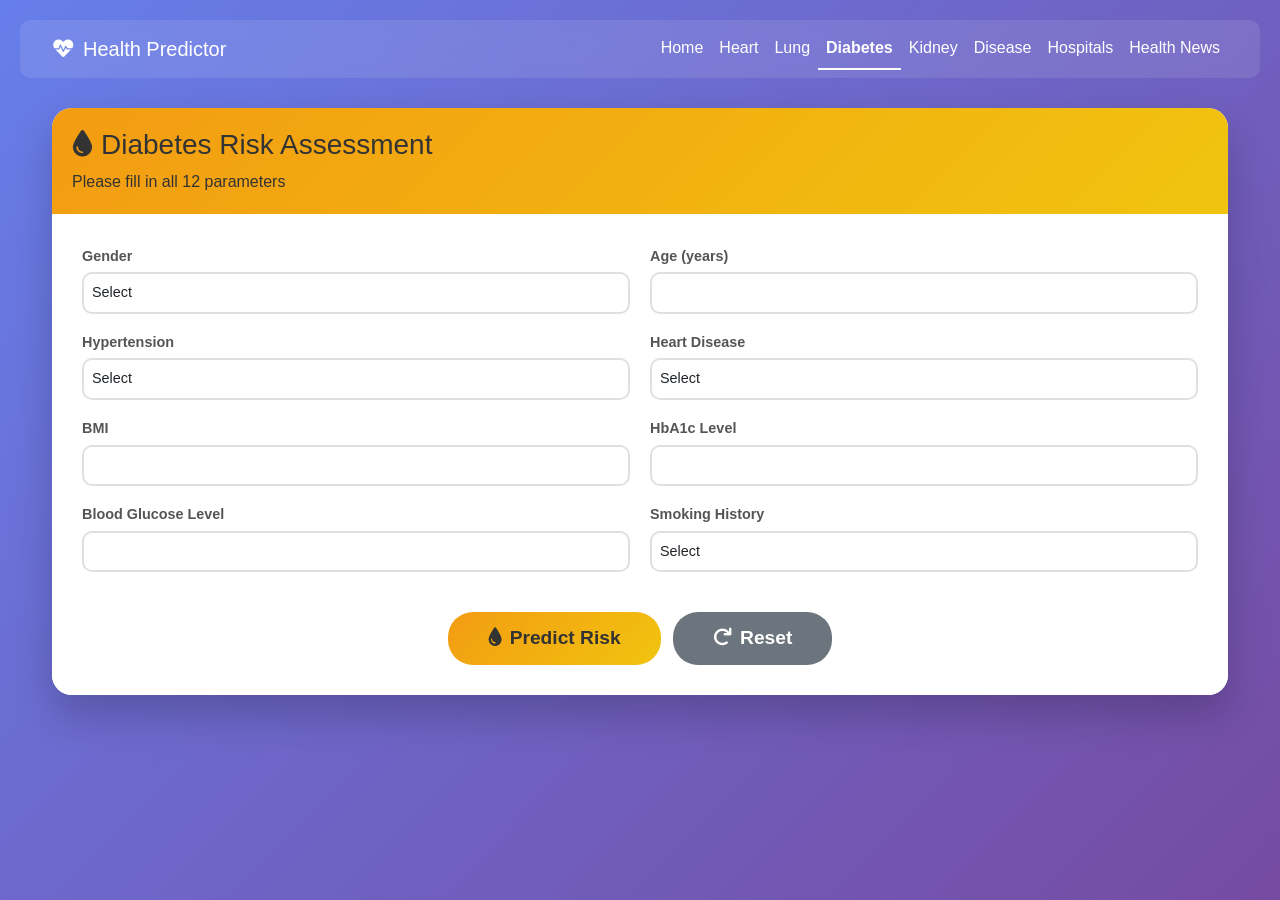
==== templates/diabetes.html @ a197f368 "ignore" ====
<!DOCTYPE html>
<html lang="en">
<head>
    <meta charset="UTF-8">
    <meta name="viewport" content="width=device-width, initial-scale=1.0">
    <title>Diabetes Predictor</title>
    <link href="https://cdn.jsdelivr.net/npm/bootstrap@5.1.3/dist/css/bootstrap.min.css" rel="stylesheet">
    <link rel="stylesheet" href="https://cdnjs.cloudflare.com/ajax/libs/font-awesome/6.0.0/css/all.min.css">
    <style>
        body {
            background: linear-gradient(135deg, #667eea 0%, #764ba2 100%);
            min-height: 100vh;
            font-family: 'Segoe UI', Tahoma, Geneva, Verdana, sans-serif;
            padding: 20px;
        }
        .navbar {
            background: rgba(255, 255, 255, 0.1);
            backdrop-filter: blur(10px);
            border-radius: 10px;
            margin-bottom: 30px;
        }
        .navbar-brand, .nav-link {
            color: white !important;
        }
        .nav-link.active {
            font-weight: bold;
            border-bottom: 2px solid white;
        }
        .container {
            max-width: 1200px;
        }
        .card {
            border-radius: 20px;
            box-shadow: 0 20px 40px rgba(0,0,0,0.2);
            border: none;
            overflow: hidden;
        }
        .card-header {
            background: linear-gradient(135deg, #f39c12, #f1c40f);
            color: #333;
            padding: 20px;
            border: none;
        }
        .card-body {
            padding: 30px;
            background: white;
        }
        .form-label {
            font-weight: 600;
            color: #555;
            margin-bottom: 5px;
            font-size: 0.9rem;
        }
        .form-control, .form-select {
            border: 2px solid #e0e0e0;
            border-radius: 10px;
            padding: 8px;
            font-size: 0.9rem;
            width: 100%;
        }
        .btn-predict {
            background: linear-gradient(135deg, #f39c12, #f1c40f);
            color: #333;
            border: none;
            padding: 12px 40px;
            border-radius: 25px;
            font-size: 1.2rem;
            font-weight: 600;
            transition: all 0.3s;
        }
        .btn-predict:hover {
            transform: translateY(-2px);
            box-shadow: 0 10px 20px rgba(243, 156, 18, 0.4);
        }
        .btn-reset {
            background: #6c757d;
            color: white;
            border: none;
            padding: 12px 40px;
            border-radius: 25px;
            font-size: 1.2rem;
            font-weight: 600;
        }
        .result-card {
            background: linear-gradient(135deg, #f39c12, #f1c40f);
            color: #333;
            border-radius: 15px;
            padding: 30px;
            margin-top: 30px;
        }
        .row {
            margin-right: -10px;
            margin-left: -10px;
        }
        .col-md-6 {
            padding-right: 10px;
            padding-left: 10px;
        }
    </style>
</head>
<body>
    <nav class="navbar navbar-expand-lg navbar-dark">
        <div class="container">
            <a class="navbar-brand" href="/"><i class="fas fa-heartbeat me-2"></i>Health Predictor</a>
            <button class="navbar-toggler" type="button" data-bs-toggle="collapse" data-bs-target="#navbarNav">
                <span class="navbar-toggler-icon"></span>
            </button>
            <div class="collapse navbar-collapse" id="navbarNav">
                <ul class="navbar-nav ms-auto">
                    <li class="nav-item"><a class="nav-link" href="/">Home</a></li>
                    <li class="nav-item"><a class="nav-link" href="/heart">Heart</a></li>
                    <li class="nav-item"><a class="nav-link" href="/lung">Lung</a></li>
                    <li class="nav-item"><a class="nav-link active" href="/diabetes">Diabetes</a></li>
                    <li class="nav-item"><a class="nav-link" href="/kidney">Kidney</a></li>
                    <li class="nav-item"><a class="nav-link" href="/disease">Disease</a></li>
                    <li class="nav-item"><a class="nav-link" href="/hospitals">Hospitals</a></li>
                    <li class="nav-item"><a class="nav-link" href="/news">Health News</a></li>
                </ul>
            </div>
        </div>
    </nav>

    <div class="container">
        <div class="card">
            <div class="card-header">
                <h3 class="mb-0"><i class="fas fa-tint me-2"></i>Diabetes Risk Assessment</h3>
                <p class="mb-0 mt-2">Please fill in all 12 parameters</p>
            </div>
            <div class="card-body">
                <form id="diabetesForm">
                    <div class="row">
                        <div class="col-md-6 mb-3">
                            <label class="form-label">Gender</label>
                            <select class="form-control" name="gender" required>
                                <option value="">Select</option>
                                <option value="1">Male</option>
                                <option value="0">Female</option>
                            </select>
                        </div>
                        <div class="col-md-6 mb-3">
                            <label class="form-label">Age (years)</label>
                            <input type="number" class="form-control" name="age" min="1" max="120" step="0.1" required>
                        </div>
                        <div class="col-md-6 mb-3">
                            <label class="form-label">Hypertension</label>
                            <select class="form-control" name="hypertension" required>
                                <option value="">Select</option>
                                <option value="1">Yes</option>
                                <option value="0">No</option>
                            </select>
                        </div>
                        <div class="col-md-6 mb-3">
                            <label class="form-label">Heart Disease</label>
                            <select class="form-control" name="heart_disease" required>
                                <option value="">Select</option>
                                <option value="1">Yes</option>
                                <option value="0">No</option>
                            </select>
                        </div>
                        <div class="col-md-6 mb-3">
                            <label class="form-label">BMI</label>
                            <input type="number" class="form-control" name="bmi" min="10" max="60" step="0.1" required>
                        </div>
                        <div class="col-md-6 mb-3">
                            <label class="form-label">HbA1c Level</label>
                            <input type="number" class="form-control" name="HbA1c_level" min="3" max="15" step="0.1" required>
                        </div>
                        <div class="col-md-6 mb-3">
                            <label class="form-label">Blood Glucose Level</label>
                            <input type="number" class="form-control" name="blood_glucose_level" min="50" max="300" required>
                        </div>
                        <div class="col-md-6 mb-3">
                            <label class="form-label">Smoking History</label>
                            <select class="form-control" name="smoking_history" required>
                                <option value="">Select</option>
                                <option value="current">Current Smoker</option>
                                <option value="ever">Ever Smoked</option>
                                <option value="former">Former Smoker</option>
                                <option value="never">Never Smoked</option>
                                <option value="not current">Not Current Smoker</option>
                                <option value="No Info">No Information</option>
                            </select>
                        </div>
                    </div>
                    <div class="text-center mt-4">
                        <button type="submit" class="btn-predict"><i class="fas fa-tint me-2"></i>Predict Risk</button>
                        <button type="button" class="btn-reset ms-2" onclick="resetForm()"><i class="fas fa-redo me-2"></i>Reset</button>
                    </div>
                </form>
                
                <div id="loading" class="text-center mt-4" style="display: none;">
                    <div class="spinner-border text-warning" role="status"></div>
                    <p class="mt-2">Analyzing your data...</p>
                </div>
                
                <div id="resultCard" class="result-card" style="display: none;">
                    <h4 class="mb-3"><i class="fas fa-chart-line me-2"></i>Prediction Results</h4>
                    <div id="resultContent"></div>
                </div>
            </div>
        </div>
    </div>

    <script src="https://cdn.jsdelivr.net/npm/bootstrap@5.1.3/dist/js/bootstrap.bundle.min.js"></script>
    <script>
        document.getElementById('diabetesForm').addEventListener('submit', async (e) => {
            e.preventDefault();
            
            const formData = new FormData(e.target);
            const smokingMap = {
                'current': [1,0,0,0,0],
                'ever': [0,1,0,0,0],
                'former': [0,0,1,0,0],
                'never': [0,0,0,1,0],
                'not current': [0,0,0,0,1],
                'No Info': [0,0,0,0,0]
            };
            
            const smoking = formData.get('smoking_history');
            const smokingEncoded = smokingMap[smoking] || [0,0,0,0,0];
            
            const patientData = {
                'gender': parseInt(formData.get('gender')),
                'age': parseFloat(formData.get('age')),
                'hypertension': parseInt(formData.get('hypertension')),
                'heart_disease': parseInt(formData.get('heart_disease')),
                'bmi': parseFloat(formData.get('bmi')),
                'HbA1c_level': parseFloat(formData.get('HbA1c_level')),
                'blood_glucose_level': parseInt(formData.get('blood_glucose_level')),
                'smoking_history_current': smokingEncoded[0],
                'smoking_history_ever': smokingEncoded[1],
                'smoking_history_former': smokingEncoded[2],
                'smoking_history_never': smokingEncoded[3],
                'smoking_history_not current': smokingEncoded[4]
            };
            
            document.getElementById('loading').style.display = 'block';
            document.getElementById('resultCard').style.display = 'none';
            
            try {
                const response = await fetch('/predict/diabetes', {
                    method: 'POST',
                    headers: {'Content-Type': 'application/json'},
                    body: JSON.stringify({patient_data: patientData})
                });
                
                const result = await response.json();
                document.getElementById('loading').style.display = 'none';
                
                if (result.success) {
                    document.getElementById('resultContent').innerHTML = `
                        <div class="alert alert-success">
                            <h5 class="alert-heading"><i class="fas fa-tint me-2"></i>Prediction Result:</h5>
                            <p class="display-6">${result.prediction}</p>
                            <hr>
                            <h6><i class="fas fa-exclamation-triangle me-2"></i>Risk Level:</h6>
                            <p class="lead">${result.risk_level}</p>
                            <h6><i class="fas fa-percent me-2"></i>Confidence:</h6>
                            <p class="lead">${result.confidence}</p>
                            <hr>
                            <p class="mb-0"><small>${result.message}</small></p>
                        </div>
                    `;
                    document.getElementById('resultCard').style.display = 'block';
                    document.getElementById('resultCard').scrollIntoView({ behavior: 'smooth' });
                } else {
                    alert('Error: ' + result.error);
                }
            } catch (error) {
                document.getElementById('loading').style.display = 'none';
                alert('Error: ' + error);
            }
        });
        
        function resetForm() {
            document.getElementById('diabetesForm').reset();
            document.getElementById('resultCard').style.display = 'none';
        }
    </script>
</body>
</html>
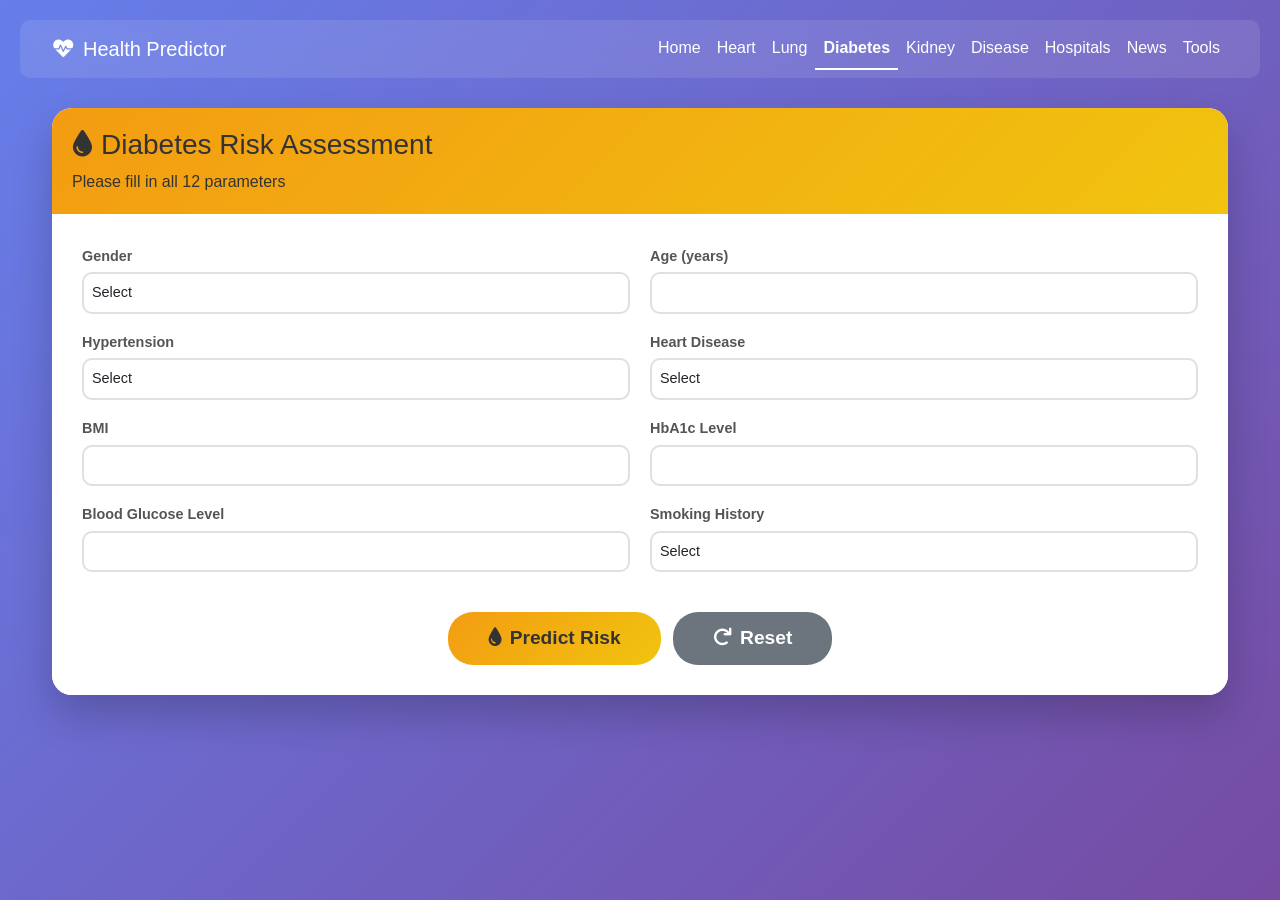
==== commit 38f19103: "Update" ====
--- a/templates/diabetes.html
+++ b/templates/diabetes.html
@@ -114,7 +114,8 @@
                     <li class="nav-item"><a class="nav-link" href="/kidney">Kidney</a></li>
                     <li class="nav-item"><a class="nav-link" href="/disease">Disease</a></li>
                     <li class="nav-item"><a class="nav-link" href="/hospitals">Hospitals</a></li>
-                    <li class="nav-item"><a class="nav-link" href="/news">Health News</a></li>
+                    <li class="nav-item"><a class="nav-link" href="/news">News</a></li>
+                    <li class="nav-item"><a class="nav-link" href="/tools">Tools</a></li>
                 </ul>
             </div>
         </div>
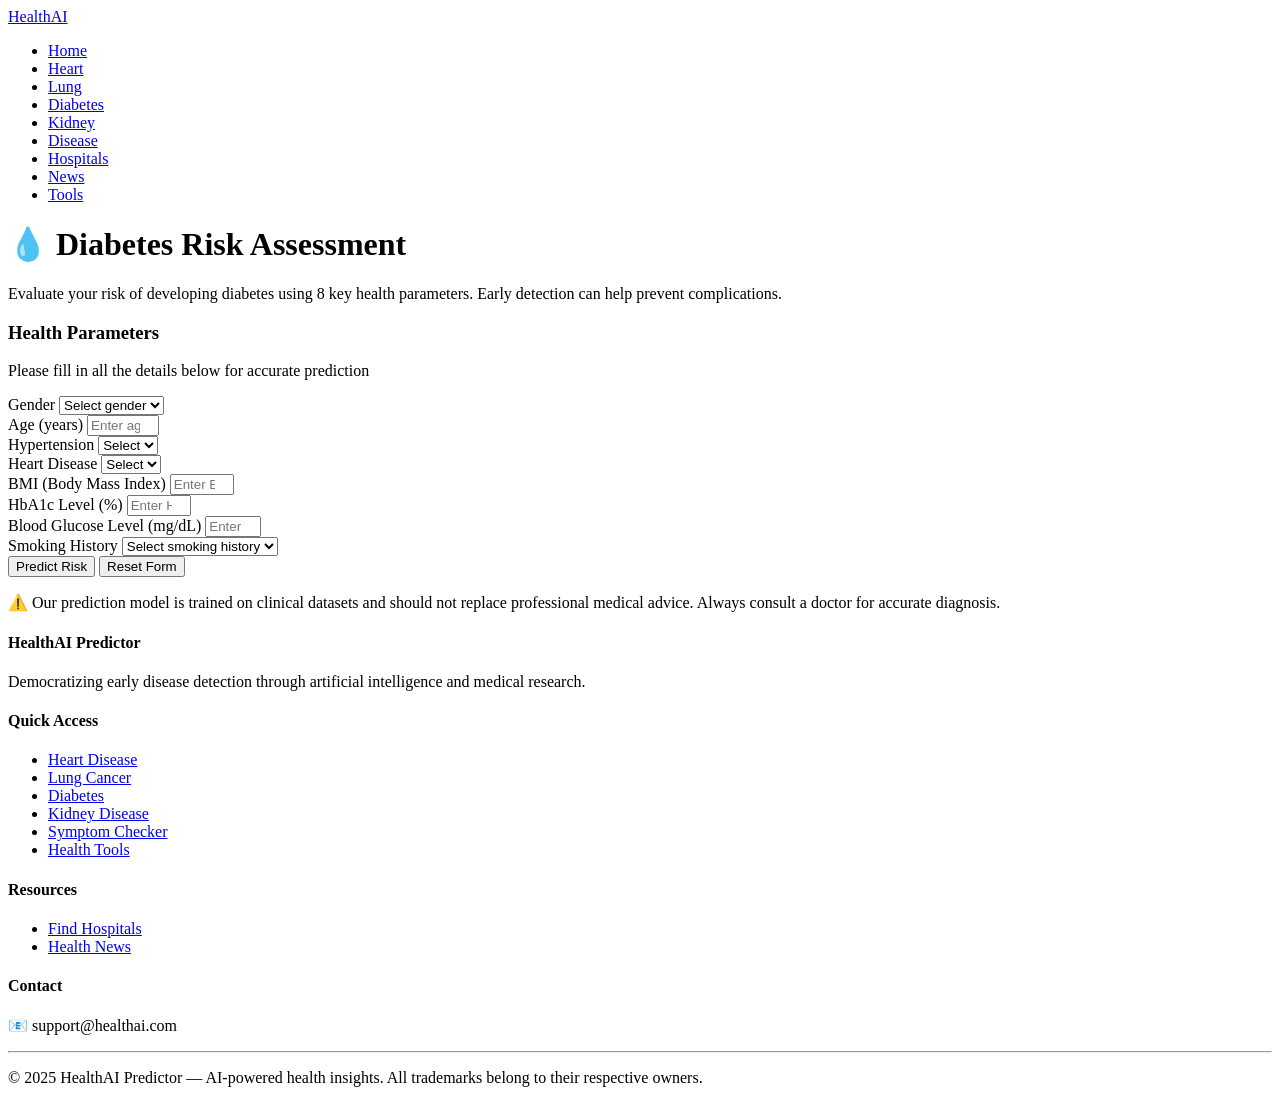
==== commit 63324bd9: "Initial Files" ====
--- a/templates/diabetes.html
+++ b/templates/diabetes.html
@@ -1,208 +1,165 @@
 <!DOCTYPE html>
 <html lang="en">
+
 <head>
     <meta charset="UTF-8">
-    <meta name="viewport" content="width=device-width, initial-scale=1.0">
-    <title>Diabetes Predictor</title>
-    <link href="https://cdn.jsdelivr.net/npm/bootstrap@5.1.3/dist/css/bootstrap.min.css" rel="stylesheet">
-    <link rel="stylesheet" href="https://cdnjs.cloudflare.com/ajax/libs/font-awesome/6.0.0/css/all.min.css">
-    <style>
-        body {
-            background: linear-gradient(135deg, #667eea 0%, #764ba2 100%);
-            min-height: 100vh;
-            font-family: 'Segoe UI', Tahoma, Geneva, Verdana, sans-serif;
-            padding: 20px;
-        }
-        .navbar {
-            background: rgba(255, 255, 255, 0.1);
-            backdrop-filter: blur(10px);
-            border-radius: 10px;
-            margin-bottom: 30px;
-        }
-        .navbar-brand, .nav-link {
-            color: white !important;
-        }
-        .nav-link.active {
-            font-weight: bold;
-            border-bottom: 2px solid white;
-        }
-        .container {
-            max-width: 1200px;
-        }
-        .card {
-            border-radius: 20px;
-            box-shadow: 0 20px 40px rgba(0,0,0,0.2);
-            border: none;
-            overflow: hidden;
-        }
-        .card-header {
-            background: linear-gradient(135deg, #f39c12, #f1c40f);
-            color: #333;
-            padding: 20px;
-            border: none;
-        }
-        .card-body {
-            padding: 30px;
-            background: white;
-        }
-        .form-label {
-            font-weight: 600;
-            color: #555;
-            margin-bottom: 5px;
-            font-size: 0.9rem;
-        }
-        .form-control, .form-select {
-            border: 2px solid #e0e0e0;
-            border-radius: 10px;
-            padding: 8px;
-            font-size: 0.9rem;
-            width: 100%;
-        }
-        .btn-predict {
-            background: linear-gradient(135deg, #f39c12, #f1c40f);
-            color: #333;
-            border: none;
-            padding: 12px 40px;
-            border-radius: 25px;
-            font-size: 1.2rem;
-            font-weight: 600;
-            transition: all 0.3s;
-        }
-        .btn-predict:hover {
-            transform: translateY(-2px);
-            box-shadow: 0 10px 20px rgba(243, 156, 18, 0.4);
-        }
-        .btn-reset {
-            background: #6c757d;
-            color: white;
-            border: none;
-            padding: 12px 40px;
-            border-radius: 25px;
-            font-size: 1.2rem;
-            font-weight: 600;
-        }
-        .result-card {
-            background: linear-gradient(135deg, #f39c12, #f1c40f);
-            color: #333;
-            border-radius: 15px;
-            padding: 30px;
-            margin-top: 30px;
-        }
-        .row {
-            margin-right: -10px;
-            margin-left: -10px;
-        }
-        .col-md-6 {
-            padding-right: 10px;
-            padding-left: 10px;
-        }
-    </style>
+    <meta name="viewport" content="width=device-width, initial-scale=1.0, viewport-fit=cover">
+    <title>Diabetes Predictor | HealthAI</title>
+    <link rel="stylesheet" href="{{ url_for('static', filename='diabetes.css') }}">
 </head>
+
 <body>
-    <nav class="navbar navbar-expand-lg navbar-dark">
+
+    <nav class="navbar">
+        <div class="container nav-container">
+            <a href="/" class="logo"> HealthAI </a>
+            <ul class="nav-links">
+                <li><a href="/">Home</a></li>
+                <li><a href="/heart">Heart</a></li>
+                <li><a href="/lung">Lung</a></li>
+                <li><a href="/diabetes" class="active">Diabetes</a></li>
+                <li><a href="/kidney">Kidney</a></li>
+                <li><a href="/disease">Disease</a></li>
+                <li><a href="/hospitals">Hospitals</a></li>
+                <li><a href="/news">News</a></li>
+                <li><a href="/tools">Tools</a></li>
+            </ul>
+        </div>
+    </nav>
+
+    <div class="hero">
+        <div class="container hero-content">
+            <h1>💧 Diabetes Risk Assessment</h1>
+            <p>Evaluate your risk of developing diabetes using 8 key health parameters. Early detection can help prevent complications.</p>
+        </div>
+    </div>
+
+    <section class="prediction-section">
         <div class="container">
-            <a class="navbar-brand" href="/"><i class="fas fa-heartbeat me-2"></i>Health Predictor</a>
-            <button class="navbar-toggler" type="button" data-bs-toggle="collapse" data-bs-target="#navbarNav">
-                <span class="navbar-toggler-icon"></span>
-            </button>
-            <div class="collapse navbar-collapse" id="navbarNav">
-                <ul class="navbar-nav ms-auto">
-                    <li class="nav-item"><a class="nav-link" href="/">Home</a></li>
-                    <li class="nav-item"><a class="nav-link" href="/heart">Heart</a></li>
-                    <li class="nav-item"><a class="nav-link" href="/lung">Lung</a></li>
-                    <li class="nav-item"><a class="nav-link active" href="/diabetes">Diabetes</a></li>
-                    <li class="nav-item"><a class="nav-link" href="/kidney">Kidney</a></li>
-                    <li class="nav-item"><a class="nav-link" href="/disease">Disease</a></li>
-                    <li class="nav-item"><a class="nav-link" href="/hospitals">Hospitals</a></li>
-                    <li class="nav-item"><a class="nav-link" href="/news">News</a></li>
-                    <li class="nav-item"><a class="nav-link" href="/tools">Tools</a></li>
-                </ul>
+            <div class="prediction-card">
+                <div class="card-header">
+                    <h3>Health Parameters</h3>
+                    <p>Please fill in all the details below for accurate prediction</p>
+                </div>
+                <div class="card-body">
+                    <form id="diabetesForm">
+                        <div class="form-grid">
+                            <div class="form-group">
+                                <label>Gender</label>
+                                <select name="gender" required>
+                                    <option value="">Select gender</option>
+                                    <option value="1">Male</option>
+                                    <option value="0">Female</option>
+                                </select>
+                            </div>
+                            <div class="form-group">
+                                <label>Age (years)</label>
+                                <input type="number" name="age" min="1" max="120" step="0.1" placeholder="Enter age" required>
+                            </div>
+                            <div class="form-group">
+                                <label>Hypertension</label>
+                                <select name="hypertension" required>
+                                    <option value="">Select</option>
+                                    <option value="1">Yes</option>
+                                    <option value="0">No</option>
+                                </select>
+                            </div>
+                            <div class="form-group">
+                                <label>Heart Disease</label>
+                                <select name="heart_disease" required>
+                                    <option value="">Select</option>
+                                    <option value="1">Yes</option>
+                                    <option value="0">No</option>
+                                </select>
+                            </div>
+                            <div class="form-group">
+                                <label>BMI (Body Mass Index)</label>
+                                <input type="number" name="bmi" min="10" max="60" step="0.1" placeholder="Enter BMI (10-60)" required>
+                            </div>
+                            <div class="form-group">
+                                <label>HbA1c Level (%)</label>
+                                <input type="number" name="HbA1c_level" min="3" max="15" step="0.1" placeholder="Enter HbA1c level (3-15%)" required>
+                            </div>
+                            <div class="form-group">
+                                <label>Blood Glucose Level (mg/dL)</label>
+                                <input type="number" name="blood_glucose_level" min="50" max="300" placeholder="Enter blood glucose (50-300 mg/dL)" required>
+                            </div>
+                            <div class="form-group">
+                                <label>Smoking History</label>
+                                <select name="smoking_history" required>
+                                    <option value="">Select smoking history</option>
+                                    <option value="current">Current Smoker</option>
+                                    <option value="ever">Ever Smoked</option>
+                                    <option value="former">Former Smoker</option>
+                                    <option value="never">Never Smoked</option>
+                                    <option value="not current">Not Current Smoker</option>
+                                    <option value="No Info">No Information</option>
+                                </select>
+                            </div>
+                        </div>
+                        <div class="button-group">
+                            <button type="submit" class="btn-predict">Predict Risk</button>
+                            <button type="button" class="btn-reset" onclick="resetForm()">Reset Form</button>
+                        </div>
+                    </form>
+                    
+                    <div id="loading" class="loading" style="display: none;">
+                        <div class="spinner"></div>
+                        <p>Analyzing your data...</p>
+                    </div>
+                    
+                    <div id="resultCard" class="result-card" style="display: none;">
+                        <h4>📊 Prediction Results</h4>
+                        <div id="resultContent"></div>
+                    </div>
+                </div>
             </div>
         </div>
-    </nav>
-
-    <div class="container">
-        <div class="card">
-            <div class="card-header">
-                <h3 class="mb-0"><i class="fas fa-tint me-2"></i>Diabetes Risk Assessment</h3>
-                <p class="mb-0 mt-2">Please fill in all 12 parameters</p>
+    </section>
+
+    <div class="disclaimer">
+        <div class="container">
+            <p>⚠️ Our prediction model is trained on clinical datasets and should not replace professional medical advice. Always consult a doctor for accurate diagnosis.</p>
+        </div>
+    </div>
+
+    <footer class="footer">
+        <div class="container">
+            <div class="footer-grid">
+                <div class="footer-col">
+                    <h4>HealthAI Predictor</h4>
+                    <p>Democratizing early disease detection through artificial intelligence and medical research.</p>
+                </div>
+                <div class="footer-col">
+                    <h4>Quick Access</h4>
+                    <ul>
+                        <li><a href="/heart">Heart Disease</a></li>
+                        <li><a href="/lung">Lung Cancer</a></li>
+                        <li><a href="/diabetes">Diabetes</a></li>
+                        <li><a href="/kidney">Kidney Disease</a></li>
+                        <li><a href="/disease">Symptom Checker</a></li>
+                        <li><a href="/tools">Health Tools</a></li>
+                    </ul>
+                </div>
+                <div class="footer-col">
+                    <h4>Resources</h4>
+                    <ul>
+                        <li><a href="/hospitals">Find Hospitals</a></li>
+                        <li><a href="/news">Health News</a></li>
+                    </ul>
+                </div>
+                <div class="footer-col">
+                    <h4>Contact</h4>
+                    <p>📧 support@healthai.com</p>
+                </div>
             </div>
-            <div class="card-body">
-                <form id="diabetesForm">
-                    <div class="row">
-                        <div class="col-md-6 mb-3">
-                            <label class="form-label">Gender</label>
-                            <select class="form-control" name="gender" required>
-                                <option value="">Select</option>
-                                <option value="1">Male</option>
-                                <option value="0">Female</option>
-                            </select>
-                        </div>
-                        <div class="col-md-6 mb-3">
-                            <label class="form-label">Age (years)</label>
-                            <input type="number" class="form-control" name="age" min="1" max="120" step="0.1" required>
-                        </div>
-                        <div class="col-md-6 mb-3">
-                            <label class="form-label">Hypertension</label>
-                            <select class="form-control" name="hypertension" required>
-                                <option value="">Select</option>
-                                <option value="1">Yes</option>
-                                <option value="0">No</option>
-                            </select>
-                        </div>
-                        <div class="col-md-6 mb-3">
-                            <label class="form-label">Heart Disease</label>
-                            <select class="form-control" name="heart_disease" required>
-                                <option value="">Select</option>
-                                <option value="1">Yes</option>
-                                <option value="0">No</option>
-                            </select>
-                        </div>
-                        <div class="col-md-6 mb-3">
-                            <label class="form-label">BMI</label>
-                            <input type="number" class="form-control" name="bmi" min="10" max="60" step="0.1" required>
-                        </div>
-                        <div class="col-md-6 mb-3">
-                            <label class="form-label">HbA1c Level</label>
-                            <input type="number" class="form-control" name="HbA1c_level" min="3" max="15" step="0.1" required>
-                        </div>
-                        <div class="col-md-6 mb-3">
-                            <label class="form-label">Blood Glucose Level</label>
-                            <input type="number" class="form-control" name="blood_glucose_level" min="50" max="300" required>
-                        </div>
-                        <div class="col-md-6 mb-3">
-                            <label class="form-label">Smoking History</label>
-                            <select class="form-control" name="smoking_history" required>
-                                <option value="">Select</option>
-                                <option value="current">Current Smoker</option>
-                                <option value="ever">Ever Smoked</option>
-                                <option value="former">Former Smoker</option>
-                                <option value="never">Never Smoked</option>
-                                <option value="not current">Not Current Smoker</option>
-                                <option value="No Info">No Information</option>
-                            </select>
-                        </div>
-                    </div>
-                    <div class="text-center mt-4">
-                        <button type="submit" class="btn-predict"><i class="fas fa-tint me-2"></i>Predict Risk</button>
-                        <button type="button" class="btn-reset ms-2" onclick="resetForm()"><i class="fas fa-redo me-2"></i>Reset</button>
-                    </div>
-                </form>
-                
-                <div id="loading" class="text-center mt-4" style="display: none;">
-                    <div class="spinner-border text-warning" role="status"></div>
-                    <p class="mt-2">Analyzing your data...</p>
-                </div>
-                
-                <div id="resultCard" class="result-card" style="display: none;">
-                    <h4 class="mb-3"><i class="fas fa-chart-line me-2"></i>Prediction Results</h4>
-                    <div id="resultContent"></div>
-                </div>
+            <hr>
+            <div class="copyright">
+                <p>© 2025 HealthAI Predictor — AI-powered health insights. All trademarks belong to their respective owners.</p>
             </div>
         </div>
-    </div>
-
-    <script src="https://cdn.jsdelivr.net/npm/bootstrap@5.1.3/dist/js/bootstrap.bundle.min.js"></script>
+    </footer>
+
     <script>
         document.getElementById('diabetesForm').addEventListener('submit', async (e) => {
             e.preventDefault();
@@ -250,16 +207,16 @@
                 
                 if (result.success) {
                     document.getElementById('resultContent').innerHTML = `
-                        <div class="alert alert-success">
-                            <h5 class="alert-heading"><i class="fas fa-tint me-2"></i>Prediction Result:</h5>
-                            <p class="display-6">${result.prediction}</p>
+                        <div class="result-box">
+                            <h5>🎯 Prediction Result:</h5>
+                            <p class="result-value">${result.prediction}</p>
                             <hr>
-                            <h6><i class="fas fa-exclamation-triangle me-2"></i>Risk Level:</h6>
-                            <p class="lead">${result.risk_level}</p>
-                            <h6><i class="fas fa-percent me-2"></i>Confidence:</h6>
-                            <p class="lead">${result.confidence}</p>
+                            <h6>⚠️ Risk Level:</h6>
+                            <p class="risk-value">${result.risk_level}</p>
+                            <h6>📈 Confidence:</h6>
+                            <p class="confidence-value">${result.confidence}</p>
                             <hr>
-                            <p class="mb-0"><small>${result.message}</small></p>
+                            <p class="message"><small>${result.message}</small></p>
                         </div>
                     `;
                     document.getElementById('resultCard').style.display = 'block';
@@ -279,4 +236,5 @@
         }
     </script>
 </body>
+
 </html>
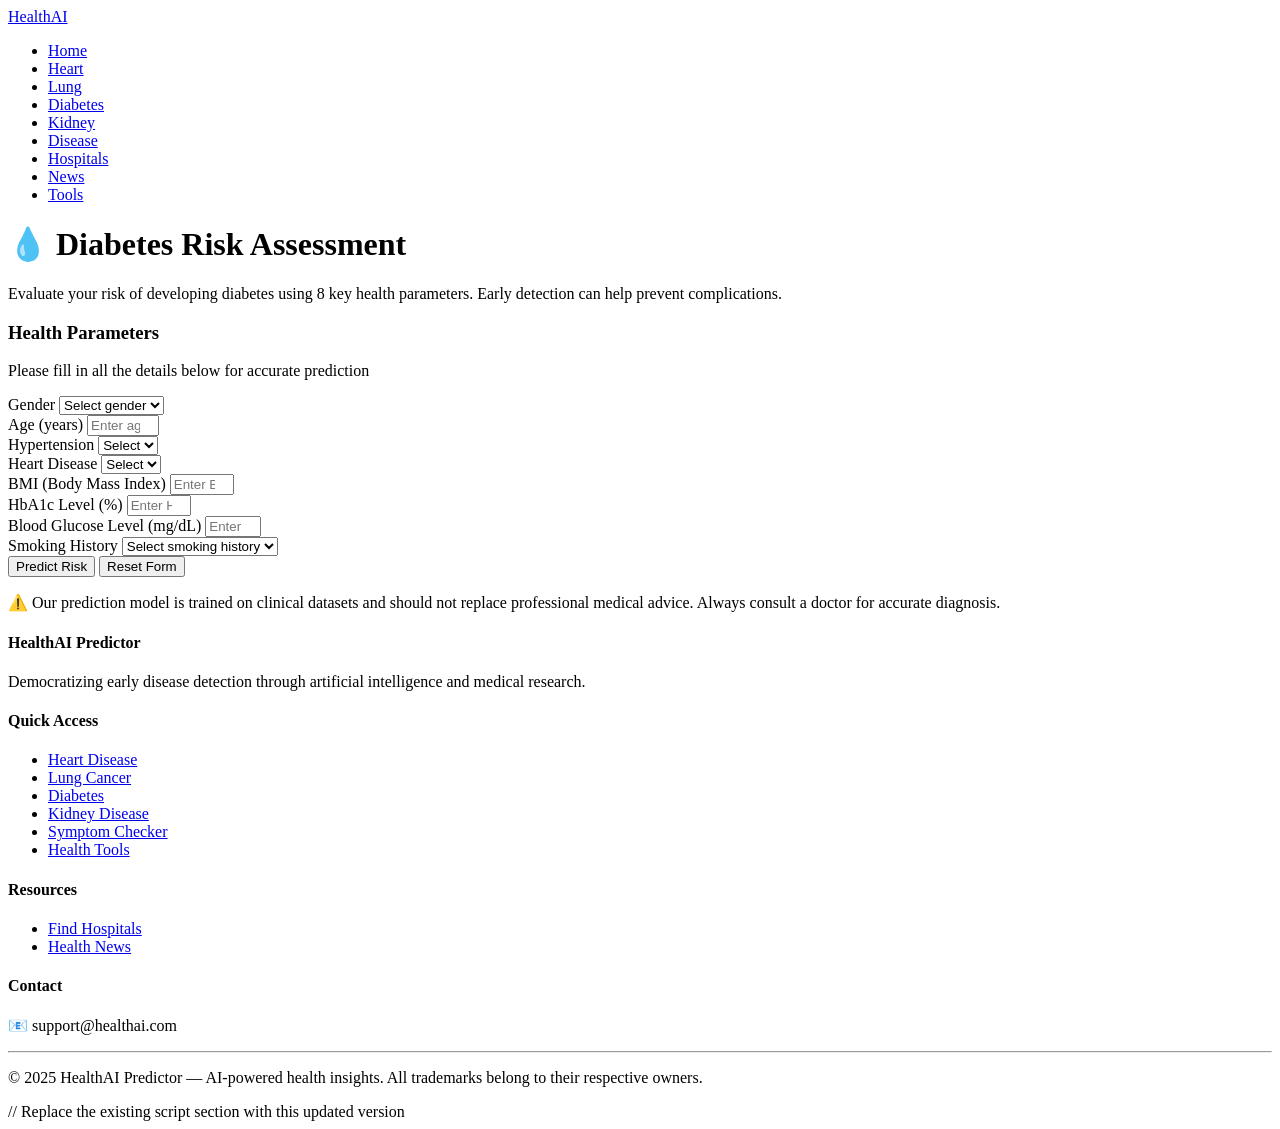
==== commit 992c1646: "check" ====
--- a/templates/diabetes.html
+++ b/templates/diabetes.html
@@ -30,7 +30,8 @@
     <div class="hero">
         <div class="container hero-content">
             <h1>💧 Diabetes Risk Assessment</h1>
-            <p>Evaluate your risk of developing diabetes using 8 key health parameters. Early detection can help prevent complications.</p>
+            <p>Evaluate your risk of developing diabetes using 8 key health parameters. Early detection can help prevent
+                complications.</p>
         </div>
     </div>
 
@@ -54,7 +55,8 @@
                             </div>
                             <div class="form-group">
                                 <label>Age (years)</label>
-                                <input type="number" name="age" min="1" max="120" step="0.1" placeholder="Enter age" required>
+                                <input type="number" name="age" min="1" max="120" step="0.1" placeholder="Enter age"
+                                    required>
                             </div>
                             <div class="form-group">
                                 <label>Hypertension</label>
@@ -74,15 +76,18 @@
                             </div>
                             <div class="form-group">
                                 <label>BMI (Body Mass Index)</label>
-                                <input type="number" name="bmi" min="10" max="60" step="0.1" placeholder="Enter BMI (10-60)" required>
+                                <input type="number" name="bmi" min="10" max="60" step="0.1"
+                                    placeholder="Enter BMI (10-60)" required>
                             </div>
                             <div class="form-group">
                                 <label>HbA1c Level (%)</label>
-                                <input type="number" name="HbA1c_level" min="3" max="15" step="0.1" placeholder="Enter HbA1c level (3-15%)" required>
+                                <input type="number" name="HbA1c_level" min="3" max="15" step="0.1"
+                                    placeholder="Enter HbA1c level (3-15%)" required>
                             </div>
                             <div class="form-group">
                                 <label>Blood Glucose Level (mg/dL)</label>
-                                <input type="number" name="blood_glucose_level" min="50" max="300" placeholder="Enter blood glucose (50-300 mg/dL)" required>
+                                <input type="number" name="blood_glucose_level" min="50" max="300"
+                                    placeholder="Enter blood glucose (50-300 mg/dL)" required>
                             </div>
                             <div class="form-group">
                                 <label>Smoking History</label>
@@ -102,12 +107,12 @@
                             <button type="button" class="btn-reset" onclick="resetForm()">Reset Form</button>
                         </div>
                     </form>
-                    
+
                     <div id="loading" class="loading" style="display: none;">
                         <div class="spinner"></div>
                         <p>Analyzing your data...</p>
                     </div>
-                    
+
                     <div id="resultCard" class="result-card" style="display: none;">
                         <h4>📊 Prediction Results</h4>
                         <div id="resultContent"></div>
@@ -119,7 +124,8 @@
 
     <div class="disclaimer">
         <div class="container">
-            <p>⚠️ Our prediction model is trained on clinical datasets and should not replace professional medical advice. Always consult a doctor for accurate diagnosis.</p>
+            <p>⚠️ Our prediction model is trained on clinical datasets and should not replace professional medical
+                advice. Always consult a doctor for accurate diagnosis.</p>
         </div>
     </div>
 
@@ -155,28 +161,47 @@
             </div>
             <hr>
             <div class="copyright">
-                <p>© 2025 HealthAI Predictor — AI-powered health insights. All trademarks belong to their respective owners.</p>
+                <p>© 2025 HealthAI Predictor — AI-powered health insights. All trademarks belong to their respective
+                    owners.</p>
             </div>
         </div>
     </footer>
 
+    // Replace the existing script section with this updated version
     <script>
+        const getBaseUrl = () => {
+            const { protocol, hostname, port } = window.location;
+            return `${protocol}//${hostname}${port ? ':' + port : ''}`;
+        };
+
         document.getElementById('diabetesForm').addEventListener('submit', async (e) => {
             e.preventDefault();
-            
+
             const formData = new FormData(e.target);
             const smokingMap = {
-                'current': [1,0,0,0,0],
-                'ever': [0,1,0,0,0],
-                'former': [0,0,1,0,0],
-                'never': [0,0,0,1,0],
-                'not current': [0,0,0,0,1],
-                'No Info': [0,0,0,0,0]
+                'current': [1, 0, 0, 0, 0],
+                'ever': [0, 1, 0, 0, 0],
+                'former': [0, 0, 1, 0, 0],
+                'never': [0, 0, 0, 1, 0],
+                'not current': [0, 0, 0, 0, 1],
+                'No Info': [0, 0, 0, 0, 0]
             };
-            
+
             const smoking = formData.get('smoking_history');
-            const smokingEncoded = smokingMap[smoking] || [0,0,0,0,0];
-            
+            const smokingEncoded = smokingMap[smoking] || [0, 0, 0, 0, 0];
+
+            const requiredFields = ['gender', 'age', 'hypertension', 'heart_disease', 'bmi', 'HbA1c_level', 'blood_glucose_level'];
+            let isValid = true;
+            for (let field of requiredFields) {
+                if (!formData.get(field)) {
+                    isValid = false;
+                    alert(`Please fill in ${field.replace('_', ' ')}`);
+                    break;
+                }
+            }
+
+            if (!isValid) return;
+
             const patientData = {
                 'gender': parseInt(formData.get('gender')),
                 'age': parseFloat(formData.get('age')),
@@ -191,45 +216,73 @@
                 'smoking_history_never': smokingEncoded[3],
                 'smoking_history_not current': smokingEncoded[4]
             };
-            
+
             document.getElementById('loading').style.display = 'block';
             document.getElementById('resultCard').style.display = 'none';
-            
+
             try {
-                const response = await fetch('/predict/diabetes', {
+                // Use absolute path for the API endpoint
+                const apiUrl = '/predict/diabetes';
+                console.log('Sending request to:', apiUrl);
+                console.log('Patient data:', patientData);
+
+                const response = await fetch(apiUrl, {
                     method: 'POST',
-                    headers: {'Content-Type': 'application/json'},
-                    body: JSON.stringify({patient_data: patientData})
+                    headers: {
+                        'Content-Type': 'application/json',
+                        'Accept': 'application/json'
+                    },
+                    body: JSON.stringify({ patient_data: patientData })
                 });
-                
+
+                console.log('Response status:', response.status);
+
+                if (!response.ok) {
+                    const errorText = await response.text();
+                    console.error('Server error response:', errorText);
+                    throw new Error(`Server error: ${response.status} - ${errorText}`);
+                }
+
                 const result = await response.json();
+                console.log('Prediction result:', result);
+
                 document.getElementById('loading').style.display = 'none';
-                
+
                 if (result.success) {
+                    let riskColor = '';
+                    if (result.risk_level === 'High') riskColor = '#dc3545';
+                    else if (result.risk_level === 'Moderate') riskColor = '#fd7e14';
+                    else riskColor = '#28a745';
+
                     document.getElementById('resultContent').innerHTML = `
-                        <div class="result-box">
-                            <h5>🎯 Prediction Result:</h5>
-                            <p class="result-value">${result.prediction}</p>
-                            <hr>
-                            <h6>⚠️ Risk Level:</h6>
-                            <p class="risk-value">${result.risk_level}</p>
-                            <h6>📈 Confidence:</h6>
-                            <p class="confidence-value">${result.confidence}</p>
-                            <hr>
-                            <p class="message"><small>${result.message}</small></p>
-                        </div>
-                    `;
+                    <div class="result-box">
+                        <h5>🎯 Prediction Result:</h5>
+                        <p class="result-value" style="font-size: 24px; font-weight: bold;">${result.prediction}</p>
+                        <hr>
+                        <h6>⚠️ Risk Level:</h6>
+                        <p class="risk-value" style="color: ${riskColor}; font-weight: bold; font-size: 18px;">${result.risk_level}</p>
+                        <h6>📈 Confidence:</h6>
+                        <p class="confidence-value" style="font-size: 18px;">${result.confidence}</p>
+                        <hr>
+                        <p class="message"><small>${result.message}</small></p>
+                    </div>
+                `;
                     document.getElementById('resultCard').style.display = 'block';
                     document.getElementById('resultCard').scrollIntoView({ behavior: 'smooth' });
                 } else {
-                    alert('Error: ' + result.error);
+                    alert('Error: ' + (result.error || 'Unknown error occurred'));
                 }
             } catch (error) {
+                console.error('Fetch error:', error);
                 document.getElementById('loading').style.display = 'none';
-                alert('Error: ' + error);
+                alert('Error connecting to server. Please check:\n\n' +
+                    '1. If the server is running\n' +
+                    '2. Network connection\n' +
+                    '3. Browser console for details\n\n' +
+                    'Error: ' + error.message);
             }
         });
-        
+
         function resetForm() {
             document.getElementById('diabetesForm').reset();
             document.getElementById('resultCard').style.display = 'none';
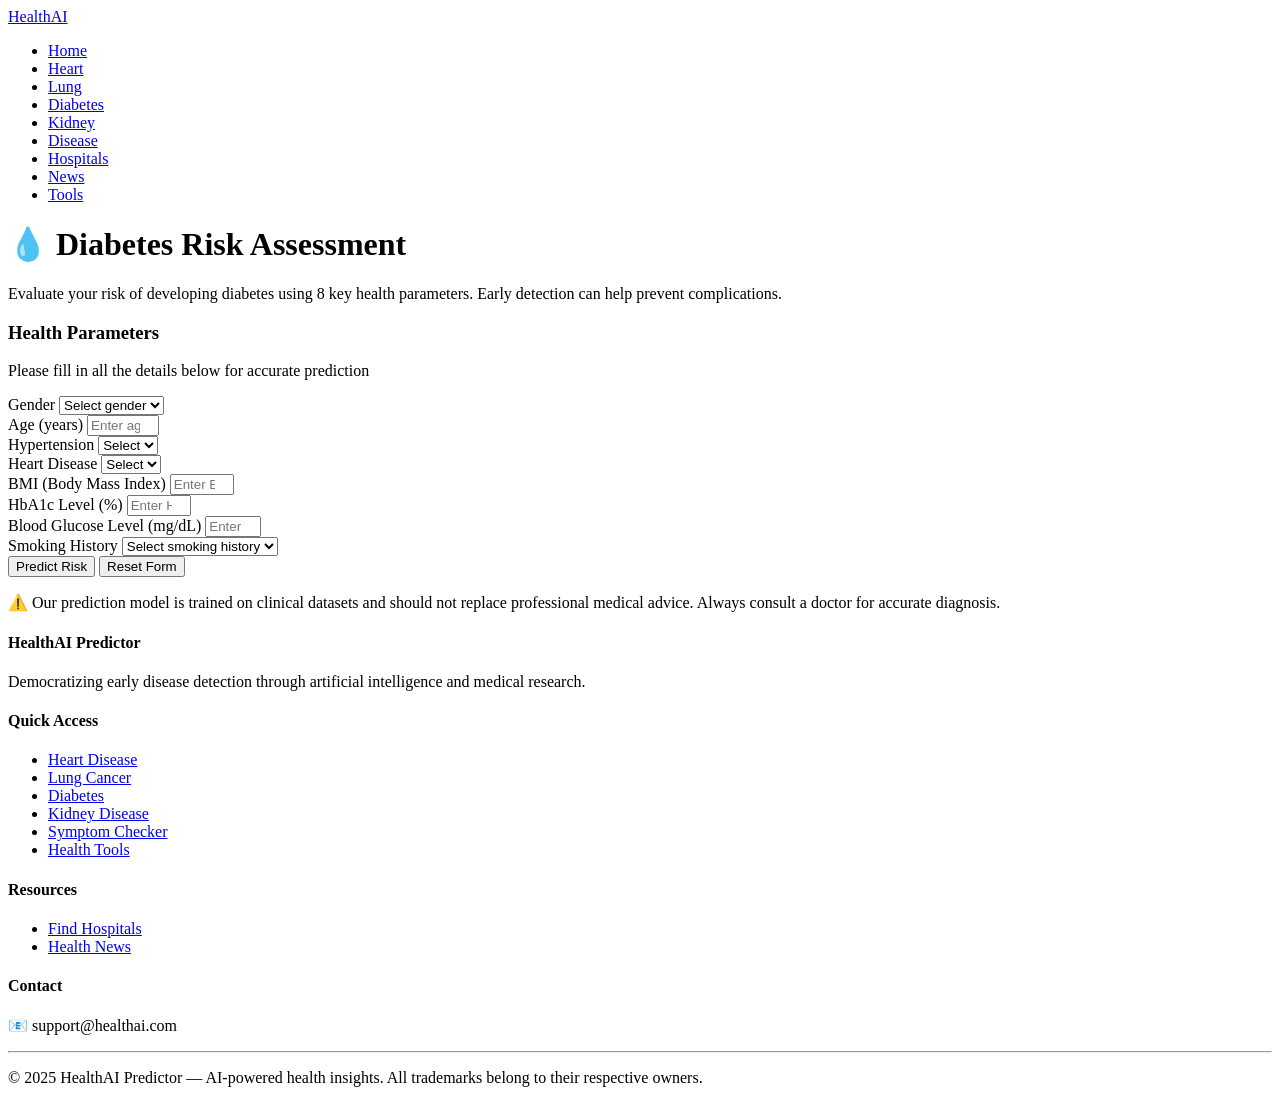
==== commit b21c5053: "update" ====
--- a/templates/diabetes.html
+++ b/templates/diabetes.html
@@ -166,17 +166,9 @@
             </div>
         </div>
     </footer>
-
-    // Replace the existing script section with this updated version
     <script>
-        const getBaseUrl = () => {
-            const { protocol, hostname, port } = window.location;
-            return `${protocol}//${hostname}${port ? ':' + port : ''}`;
-        };
-
         document.getElementById('diabetesForm').addEventListener('submit', async (e) => {
             e.preventDefault();
-
             const formData = new FormData(e.target);
             const smokingMap = {
                 'current': [1, 0, 0, 0, 0],
@@ -189,7 +181,6 @@
 
             const smoking = formData.get('smoking_history');
             const smokingEncoded = smokingMap[smoking] || [0, 0, 0, 0, 0];
-
             const requiredFields = ['gender', 'age', 'hypertension', 'heart_disease', 'bmi', 'HbA1c_level', 'blood_glucose_level'];
             let isValid = true;
             for (let field of requiredFields) {
@@ -220,41 +211,22 @@
             document.getElementById('loading').style.display = 'block';
             document.getElementById('resultCard').style.display = 'none';
 
-            try {
-                // Use absolute path for the API endpoint
-                const apiUrl = '/predict/diabetes';
-                console.log('Sending request to:', apiUrl);
-                console.log('Patient data:', patientData);
-
-                const response = await fetch(apiUrl, {
-                    method: 'POST',
-                    headers: {
-                        'Content-Type': 'application/json',
-                        'Accept': 'application/json'
-                    },
-                    body: JSON.stringify({ patient_data: patientData })
-                });
-
-                console.log('Response status:', response.status);
-
-                if (!response.ok) {
-                    const errorText = await response.text();
-                    console.error('Server error response:', errorText);
-                    throw new Error(`Server error: ${response.status} - ${errorText}`);
-                }
-
-                const result = await response.json();
-                console.log('Prediction result:', result);
-
-                document.getElementById('loading').style.display = 'none';
-
-                if (result.success) {
-                    let riskColor = '';
-                    if (result.risk_level === 'High') riskColor = '#dc3545';
-                    else if (result.risk_level === 'Moderate') riskColor = '#fd7e14';
-                    else riskColor = '#28a745';
-
-                    document.getElementById('resultContent').innerHTML = `
+            const response = await fetch('/predict/diabetes', {
+                method: 'POST',
+                headers: { 'Content-Type': 'application/json' },
+                body: JSON.stringify({ patient_data: patientData })
+            });
+
+            const result = await response.json();
+            document.getElementById('loading').style.display = 'none';
+
+            if (result.success) {
+                let riskColor = '';
+                if (result.risk_level === 'High') riskColor = '#dc3545';
+                else if (result.risk_level === 'Moderate') riskColor = '#fd7e14';
+                else riskColor = '#28a745';
+
+                document.getElementById('resultContent').innerHTML = `
                     <div class="result-box">
                         <h5>🎯 Prediction Result:</h5>
                         <p class="result-value" style="font-size: 24px; font-weight: bold;">${result.prediction}</p>
@@ -267,22 +239,10 @@
                         <p class="message"><small>${result.message}</small></p>
                     </div>
                 `;
-                    document.getElementById('resultCard').style.display = 'block';
-                    document.getElementById('resultCard').scrollIntoView({ behavior: 'smooth' });
-                } else {
-                    alert('Error: ' + (result.error || 'Unknown error occurred'));
-                }
-            } catch (error) {
-                console.error('Fetch error:', error);
-                document.getElementById('loading').style.display = 'none';
-                alert('Error connecting to server. Please check:\n\n' +
-                    '1. If the server is running\n' +
-                    '2. Network connection\n' +
-                    '3. Browser console for details\n\n' +
-                    'Error: ' + error.message);
+                document.getElementById('resultCard').style.display = 'block';
+                document.getElementById('resultCard').scrollIntoView({ behavior: 'smooth' });
             }
         });
-
         function resetForm() {
             document.getElementById('diabetesForm').reset();
             document.getElementById('resultCard').style.display = 'none';
